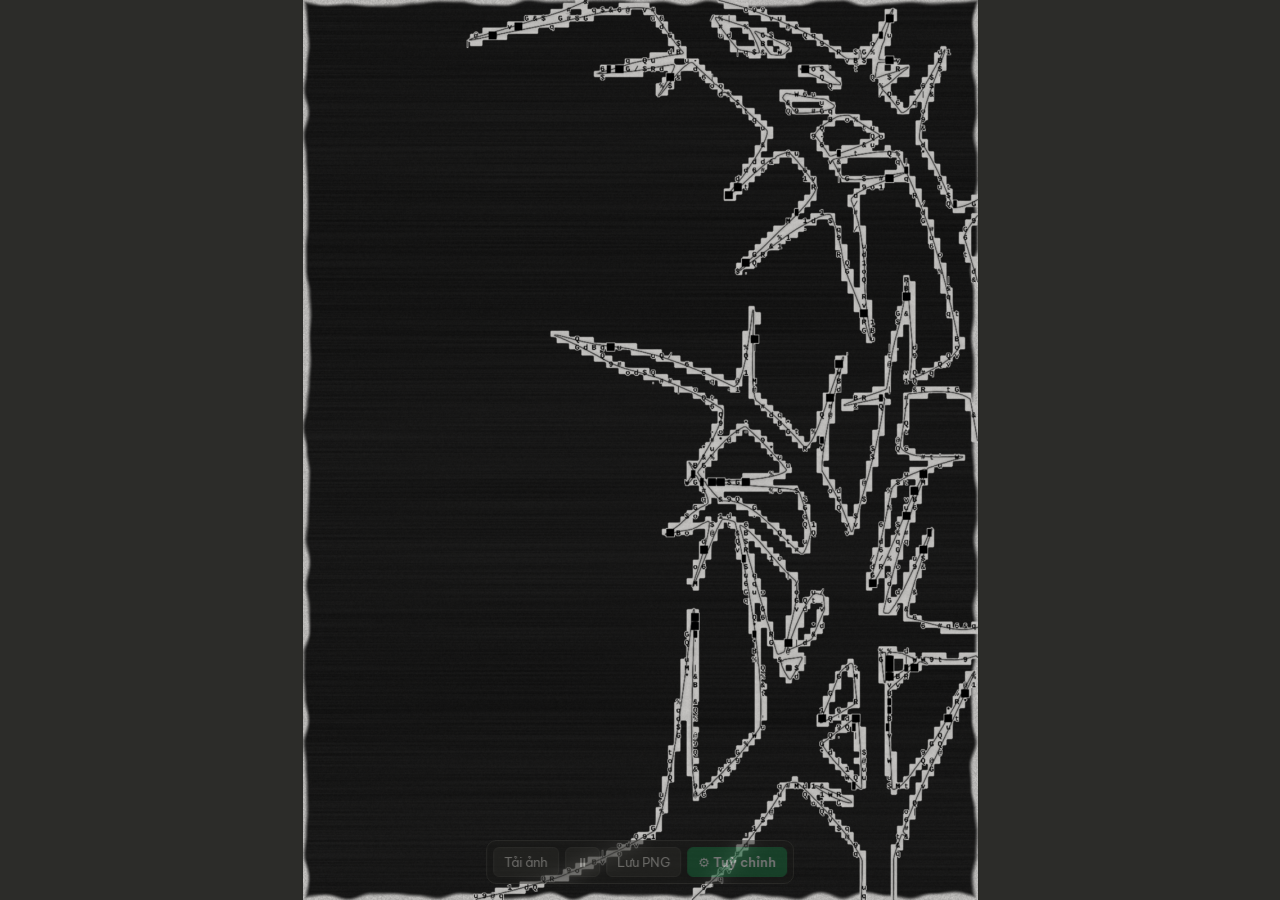
==== index.html @ cb4758ed "feat: initial commit - ContourLines Lab" ====
<!doctype html>
<html lang="vi">
<head>
  <meta charset="utf-8">
  <meta name="viewport" content="width=device-width, initial-scale=1">
  <title>Contour Lines Lab</title>
  <!-- Font Be Vietnam Pro (cần mạng). Mất mạng thì tự dùng font hệ thống, app vẫn chạy. -->
  <link rel="preconnect" href="https://fonts.googleapis.com">
  <link rel="preconnect" href="https://fonts.gstatic.com" crossorigin>
  <link rel="stylesheet" href="https://fonts.googleapis.com/css2?family=Be+Vietnam+Pro:wght@400;500;600;700&display=swap">
  <link rel="stylesheet" href="css/style.css">
</head>
<!-- class "viewer" = chế độ xem: chỉ có ảnh + tương tác. Phím H hoặc nút ⚙ để mở bảng tuỳ chỉnh. -->
<body class="viewer">
  <header class="topbar">
    <strong class="brand">Contour Lines Lab</strong>
    <label class="field-inline">Preset <select id="presetSelect"></select></label>
    <span class="sep"></span>
    <label class="btn">Tải ảnh lên<input type="file" class="file-image" accept="image/*" hidden></label>
    <button class="btn" id="btnSample">Ảnh mẫu mới</button>
    <button class="btn btn-play" title="Tạm dừng (Space)">⏸</button>
    <span class="sep"></span>
    <button class="btn btn-png">Lưu PNG</button>
    <select id="videoLen" title="Độ dài video">
      <option value="3">3 giây</option>
      <option value="4" selected>4 giây</option>
      <option value="6">6 giây</option>
      <option value="10">10 giây</option>
      <option value="loop">1 vòng lặp</option>
    </select>
    <button class="btn primary" id="btnVideo">Quay video</button>
    <span class="sep"></span>
    <button class="btn" id="btnSavePreset">Lưu preset</button>
    <label class="btn">Mở preset<input type="file" id="filePreset" accept=".json,application/json" hidden></label>
    <span class="grow"></span>
    <label class="field-inline" title="Độ phân giải xử lý (cạnh dài)">Xử lý <select id="resSelect"></select></label>
    <label class="field-inline"><input type="checkbox" id="chkDesc" checked> Chú thích</label>
    <button class="btn btn-mode" title="Chế độ xem (H)">✕ Chế độ xem</button>
  </header>

  <main class="layout">
    <section class="viewport">
      <div class="stage" id="stage">
        <canvas id="view"></canvas>
        <!-- Lớp vẽ đường lưới (bật bằng "Hiện lưới" hoặc phím G); không lọt vào PNG / video -->
        <canvas id="gridOverlay"></canvas>
        <div class="drop-hint">Thả ảnh vào đây</div>
        <pre class="error" id="error" hidden></pre>
      </div>
      <nav class="stagebar" id="stagebar" aria-label="Xem kết quả tới bước"></nav>
    </section>
    <!-- Bảng điều khiển: js/ui.js tự sinh từ js/presets.js -->
    <aside class="panel" id="panel"></aside>
  </main>

  <!-- Thanh nút nổi ở chế độ xem -->
  <nav class="viewer-bar">
    <label class="btn">Tải ảnh<input type="file" class="file-image" accept="image/*" hidden></label>
    <button class="btn btn-play" title="Tạm dừng (Space)">⏸</button>
    <button class="btn btn-png">Lưu PNG</button>
    <button class="btn primary btn-mode" title="Tuỳ chỉnh (H)">⚙ Tuỳ chỉnh</button>
  </nav>
  <p class="viewer-hint">Kéo ảnh: hàng và cột co giãn theo tay · chạm nhanh: phía đó to ra · G hiện lưới · Ctrl+V dán ảnh · H mở tuỳ chỉnh</p>

  <div class="toast" id="toast" role="status" aria-live="polite"></div>

  <!-- Script thường (không phải module) để nhấp đúp index.html vẫn chạy. Thứ tự nạp quan trọng. -->
  <script src="js/gl.js"></script>
  <script src="js/shaders.js"></script>
  <script src="js/textures.js"></script>
  <script src="js/presets.js"></script>
  <script src="js/pipeline.js"></script>
  <script src="js/ui.js"></script>
  <script src="js/grid.js"></script>
  <script src="js/interact.js"></script>
  <script src="js/export.js"></script>
  <script src="js/main.js"></script>
</body>
</html>
---- css/style.css ----
/* ==========================================================================
   Contour Lines Lab — tông máy photocopy, có dark mode.
   Đổi màu ở :root là đổi toàn bộ giao diện.
   ========================================================================== */
:root {
  --bg: #d5d1c5;          /* nền: giấy máy photocopy */
  --panel: #e2dfd5;
  --panel-2: #ecE9e0;
  --line: #bdb8aa;
  --text: #1f1f1c;
  --muted: #5f5d55;
  --frame: #2c2c29;       /* khung xem */
  --primary: #1d7f47;     /* nút chính */
  --primary-text: #fff;
  --panel-w: 372px;
  font-family: "Be Vietnam Pro", system-ui, "Segoe UI", Roboto, sans-serif;
}
@media (prefers-color-scheme: dark) {
  :root {
    --bg: #1c1c1a;
    --panel: #242422;
    --panel-2: #2d2d2a;
    --line: #3a3a36;
    --text: #e8e6df;
    --muted: #a19e94;
    --frame: #121211;
    --primary: #2aa262;
  }
}

* { box-sizing: border-box; }
html, body { margin: 0; height: 100%; }
body {
  display: flex;
  flex-direction: column;
  background: var(--bg);
  color: var(--text);
  font-size: 13px;
  line-height: 1.45;
}
button, select, input { font: inherit; color: inherit; }

/* ---------- Thanh công cụ ---------- */
.topbar {
  display: flex;
  flex-wrap: wrap;
  align-items: center;
  gap: 6px;
  padding: 8px 12px;
  border-bottom: 1px solid var(--line);
  background: var(--panel);
}
.brand { margin-right: 6px; font-weight: 700; letter-spacing: .01em; }
.sep { width: 1px; height: 22px; background: var(--line); margin: 0 2px; }
.grow { flex: 1; }
.field-inline { display: inline-flex; align-items: center; gap: 6px; color: var(--muted); }

.btn, .topbar select {
  display: inline-flex;
  align-items: center;
  gap: 4px;
  min-height: 30px;
  padding: 4px 10px;
  border: 1px solid var(--line);
  border-radius: 6px;
  background: var(--panel-2);
  cursor: pointer;
  user-select: none;
  white-space: nowrap;
}
.btn:hover { border-color: var(--muted); }
.btn:disabled { opacity: .45; cursor: not-allowed; }
.btn.primary { background: var(--primary); border-color: var(--primary); color: var(--primary-text); font-weight: 600; }
.btn.recording { background: #c0392b; border-color: #c0392b; color: #fff; }

/* ---------- Bố cục ---------- */
.layout {
  flex: 1;
  min-height: 0;
  display: grid;
  grid-template-columns: 1fr var(--panel-w);
}
.viewport { display: flex; flex-direction: column; min-width: 0; min-height: 0; background: var(--frame); }
.stage { position: relative; flex: 1; min-height: 0; }
.stage canvas {
  display: block;
  width: 100%;
  height: 100%;
  object-fit: contain;     /* co ảnh vừa khung, giữ tỉ lệ */
  cursor: grab;            /* bàn tay mở: kéo được */
  touch-action: none;      /* kéo ngón tay trên ảnh không cuộn trang */
}
#gridOverlay {                                  /* phủ đúng lên canvas WebGL, không nhận chuột */
  position: absolute;
  inset: 0;
  width: 100%;
  height: 100%;
  pointer-events: none;
}
.drop-hint {
  position: absolute;
  inset: 12px;
  display: none;
  align-items: center;
  justify-content: center;
  border: 2px dashed var(--primary);
  border-radius: 12px;
  background: rgba(0,0,0,.55);
  color: #fff;
  font-size: 18px;
}
body.dragging .drop-hint { display: flex; }
.error {
  position: absolute;
  inset: 12px;
  margin: 0;
  padding: 12px;
  overflow: auto;
  border-radius: 8px;
  background: #1a0f0f;
  color: #ff9c9c;
  font: 11px/1.45 ui-monospace, Consolas, monospace;
  white-space: pre-wrap;
}

.stagebar { display: flex; flex-wrap: wrap; gap: 4px; padding: 8px; border-top: 1px solid #3b3b37; }
.stage-btn {
  padding: 4px 9px;
  border: 1px solid #45453f;
  border-radius: 6px;
  background: #34342f;
  color: #cfcbbf;
  cursor: pointer;
}
.stage-btn b { color: #fff; margin-right: 2px; }
.stage-btn.active { background: var(--primary); border-color: var(--primary); color: #fff; }
.stage canvas.grabbing { cursor: grabbing; }   /* bàn tay nắm: đang kéo */

/* ---------- Bảng điều khiển ---------- */
.panel {
  overflow-y: auto;
  border-left: 1px solid var(--line);
  background: var(--panel);
  padding-bottom: 40px;
}
.layer { border-bottom: 1px solid var(--line); }
.layer > summary {
  display: flex;
  align-items: center;
  gap: 8px;
  padding: 10px 14px;
  cursor: pointer;
  list-style: none;
  font-weight: 600;
}
.layer > summary::-webkit-details-marker { display: none; }
.badge {
  display: inline-grid;
  place-items: center;
  width: 22px;
  height: 22px;
  border-radius: 5px;
  background: var(--text);
  color: var(--panel);
  font-size: 12px;
}
.layer-title { flex: 1; }
.layer-desc { margin: -4px 14px 8px; color: var(--muted); }
.layer.off .fields, .layer.off .layer-desc { opacity: .45; }
.fields { padding: 0 14px 12px; }

/* Công tắc bật/tắt lớp */
.switch {
  appearance: none;
  width: 34px;
  height: 20px;
  border-radius: 10px;
  background: var(--line);
  position: relative;
  cursor: pointer;
  transition: background .15s;
}
.switch::after {
  content: "";
  position: absolute;
  top: 2px;
  left: 2px;
  width: 16px;
  height: 16px;
  border-radius: 50%;
  background: #fff;
  transition: transform .15s;
}
.switch:checked { background: var(--primary); }
.switch:checked::after { transform: translateX(14px); }

.field { margin: 10px 0; }
.field-head { display: flex; align-items: baseline; justify-content: space-between; gap: 8px; }
.field-head.check { justify-content: flex-start; }
.field-head label { cursor: pointer; }
.value { color: var(--primary); font: 11px ui-monospace, Consolas, monospace; white-space: nowrap; }
.field input[type=range] { width: 100%; accent-color: var(--primary); }
.field input[type=checkbox] { accent-color: var(--primary); }
.field select, .field input[type=text] {
  width: 100%;
  margin-top: 4px;
  padding: 4px 6px;
  border: 1px solid var(--line);
  border-radius: 5px;
  background: var(--panel-2);
}
.field input[type=text] { font-family: ui-monospace, Consolas, monospace; }
.desc { margin-top: 3px; color: var(--muted); font-size: 12px; }
body.hide-desc .desc, body.hide-desc .layer-desc { display: none; }

/* ---------- Chế độ xem: chỉ có ảnh ---------- */
.viewer-bar, .viewer-hint { display: none; }
body.viewer .topbar, body.viewer .panel, body.viewer .stagebar { display: none; }
body.viewer .layout { grid-template-columns: 1fr; }
body.viewer .viewer-bar {
  position: fixed;
  left: 50%;
  bottom: 16px;
  transform: translateX(-50%);
  display: flex;
  gap: 6px;
  padding: 6px;
  border: 1px solid #45453f;
  border-radius: 10px;
  background: rgba(30, 30, 28, .85);
  color: #e8e6df;
  backdrop-filter: blur(8px);
  opacity: .4;
  transition: opacity .2s;
}
body.viewer .viewer-bar:hover, body.viewer .viewer-bar:focus-within { opacity: 1; }
body.viewer .viewer-bar .btn:not(.primary) { background: #34342f; border-color: #45453f; }
body.viewer .viewer-hint {
  display: block;
  position: fixed;
  top: 10px;
  left: 16px;
  right: 16px;
  margin: 0;
  text-align: center;
  color: #a19e94;
  font-size: 12px;
  pointer-events: none;
  animation: fade 1s 6s forwards;
}
@keyframes fade { to { opacity: 0; } }

/* ---------- Thông báo ---------- */
.toast {
  position: fixed;
  left: 50%;
  bottom: 72px;
  transform: translate(-50%, 10px);
  max-width: min(560px, calc(100% - 32px));
  padding: 9px 14px;
  border: 1px solid #45453f;
  border-radius: 8px;
  background: #2c2c29;
  color: #e8e6df;
  opacity: 0;
  pointer-events: none;
  transition: opacity .2s, transform .2s;
  z-index: 10;
}
.toast.show { opacity: 1; transform: translate(-50%, 0); }
.toast.error { border-color: #e06c5a; }

/* ---------- Màn hình hẹp: xếp dọc ---------- */
@media (max-width: 960px) {
  body { height: auto; min-height: 100%; }
  .layout { grid-template-columns: 1fr; }
  .viewport { height: 72vh; }
  .panel { border-left: none; border-top: 1px solid var(--line); overflow: visible; }
  body.viewer .viewport { height: 100vh; }
  .grow { display: none; }
}
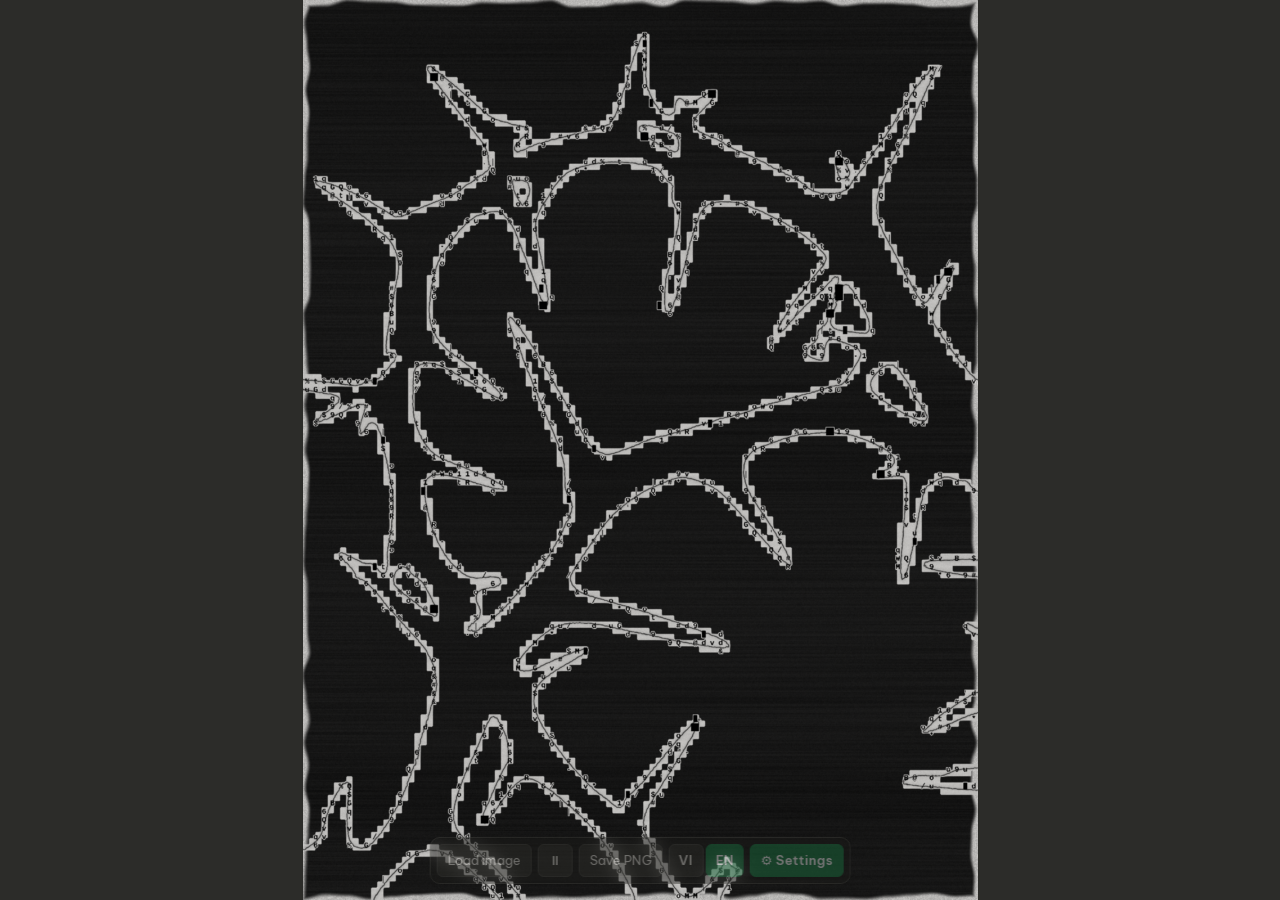
==== commit be4c6be0: "Có lỗi với commit này!" ====
--- a/index.html
+++ b/index.html
@@ -33,8 +33,10 @@
     <button class="btn" id="btnSavePreset">Lưu preset</button>
     <label class="btn">Mở preset<input type="file" id="filePreset" accept=".json,application/json" hidden></label>
     <span class="grow"></span>
+    <label class="field-inline" title="Khung hình: cắt cân từ giữa ảnh, phủ kín khung">Khung <select id="ratioSelect"></select></label>
     <label class="field-inline" title="Độ phân giải xử lý (cạnh dài)">Xử lý <select id="resSelect"></select></label>
     <label class="field-inline"><input type="checkbox" id="chkDesc" checked> Chú thích</label>
+    <span class="langsw"><button class="btn btn-lang" data-lang="vi">VI</button><button class="btn btn-lang" data-lang="en">EN</button></span>
     <button class="btn btn-mode" title="Chế độ xem (H)">✕ Chế độ xem</button>
   </header>
 
@@ -58,13 +60,16 @@
     <label class="btn">Tải ảnh<input type="file" class="file-image" accept="image/*" hidden></label>
     <button class="btn btn-play" title="Tạm dừng (Space)">⏸</button>
     <button class="btn btn-png">Lưu PNG</button>
+    <span class="langsw"><button class="btn btn-lang" data-lang="vi">VI</button><button class="btn btn-lang" data-lang="en">EN</button></span>
     <button class="btn primary btn-mode" title="Tuỳ chỉnh (H)">⚙ Tuỳ chỉnh</button>
   </nav>
-  <p class="viewer-hint">Kéo ảnh: hàng và cột co giãn theo tay · chạm nhanh: phía đó to ra · G hiện lưới · Ctrl+V dán ảnh · H mở tuỳ chỉnh</p>
+  <p class="viewer-hint">Rê chuột qua ảnh (không cần bấm): ảnh bị hút về phía con trỏ · ngừng rê: ảnh về phẳng · G hiện lưới · Ctrl+V dán ảnh · H mở tuỳ chỉnh</p>
 
   <div class="toast" id="toast" role="status" aria-live="polite"></div>
 
   <!-- Script thường (không phải module) để nhấp đúp index.html vẫn chạy. Thứ tự nạp quan trọng. -->
+  <!-- i18n.js phải nạp trước mọi file dùng CL.t() -->
+  <script src="js/i18n.js"></script>
   <script src="js/gl.js"></script>
   <script src="js/shaders.js"></script>
   <script src="js/textures.js"></script>
@@ -74,6 +79,8 @@
   <script src="js/grid.js"></script>
   <script src="js/interact.js"></script>
   <script src="js/export.js"></script>
+  <!-- Ảnh mở sẵn, nhúng dạng data URI (sinh bằng make-sample.py). Phải đứng trước main.js. -->
+  <script src="js/sample-image.js"></script>
   <script src="js/main.js"></script>
 </body>
 </html>
--- a/css/style.css
+++ b/css/style.css
@@ -210,6 +210,17 @@
   background: var(--panel-2);
 }
 .field input[type=text] { font-family: ui-monospace, Consolas, monospace; }
+.adv { margin: 0 14px 12px; border-top: 1px dashed var(--line); }
+.adv > summary {
+  list-style: none; cursor: pointer; padding: 8px 0 0;
+  color: var(--muted); font-size: 12px; user-select: none;
+}
+.adv > summary::-webkit-details-marker { display: none; }
+.adv > summary::before { content: '▸ '; }
+.adv[open] > summary::before { content: '▾ '; }
+.adv > summary:hover { color: var(--text); }
+.adv .fields { padding: 0; }
+
 .desc { margin-top: 3px; color: var(--muted); font-size: 12px; }
 body.hide-desc .desc, body.hide-desc .layer-desc { display: none; }
 
@@ -279,3 +290,7 @@
   body.viewer .viewport { height: 100vh; }
   .grow { display: none; }
 }
+
+/* Nút đổi ngôn ngữ VI / EN. Nút đang chọn mang thêm class "primary" (main.js gán). */
+.langsw { display: inline-flex; gap: 2px; }
+.btn-lang { padding: 6px 9px; min-width: 34px; font-weight: 600; letter-spacing: .02em; }
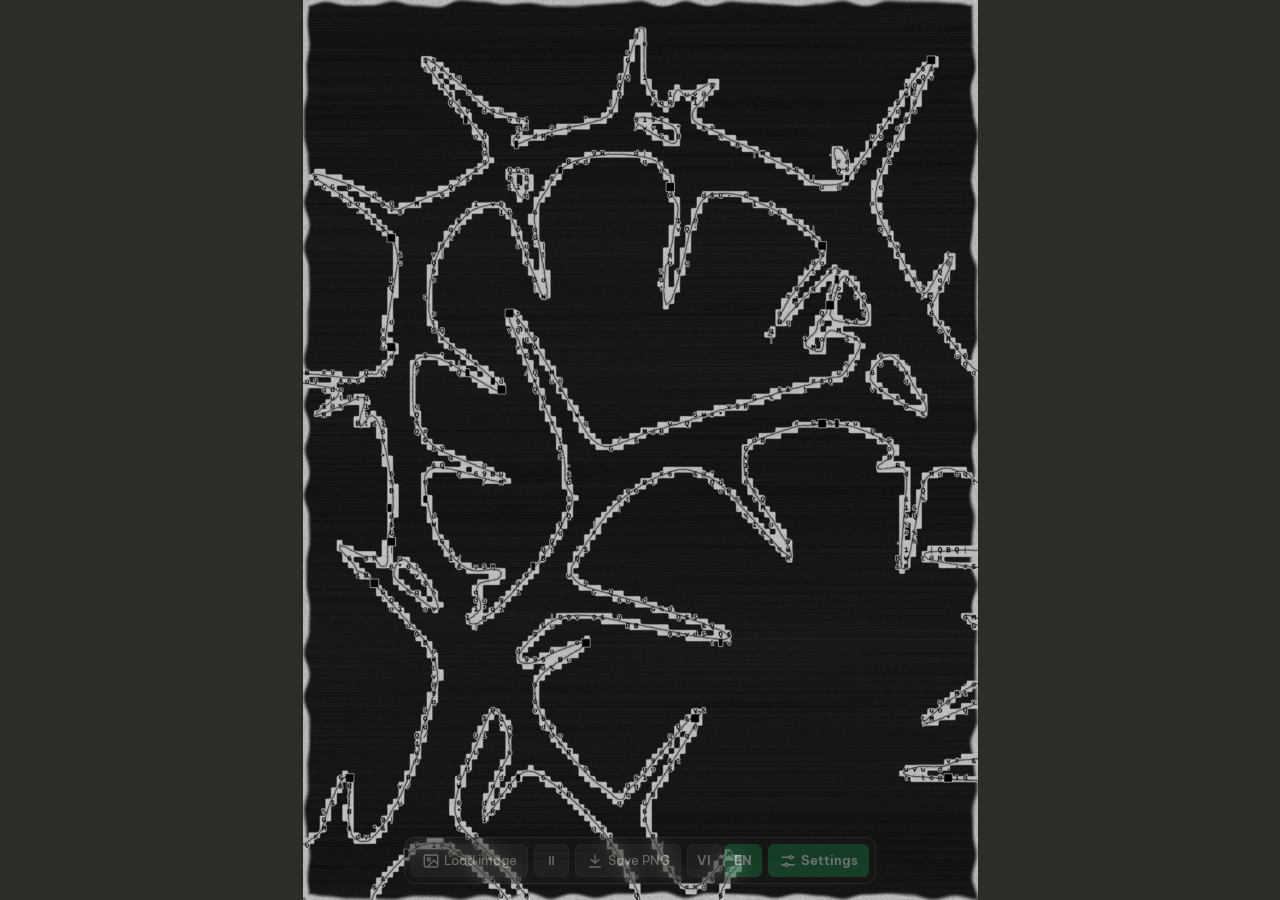
==== commit 3e02eb5e: "Thêm giao diện điện thoại" ====
--- a/index.html
+++ b/index.html
@@ -2,8 +2,29 @@
 <html lang="vi">
 <head>
   <meta charset="utf-8">
-  <meta name="viewport" content="width=device-width, initial-scale=1">
+  <!-- viewport-fit=cover: vẽ tràn cả vùng tai thỏ / vạch Home của iPhone; CSS tự chừa chỗ bằng env(safe-area-inset-*) -->
+  <meta name="viewport" content="width=device-width, initial-scale=1, viewport-fit=cover">
   <title>Contour Lines Lab</title>
+  <!-- "Thêm vào màn hình chính": mở ra toàn màn hình như app, thanh trạng thái trong suốt -->
+  <meta name="apple-mobile-web-app-capable" content="yes">
+  <meta name="mobile-web-app-capable" content="yes">
+  <meta name="apple-mobile-web-app-status-bar-style" content="black-translucent">
+  <meta name="apple-mobile-web-app-title" content="Contour Lines">
+  <meta name="theme-color" content="#2c2c29">
+  <script>
+    // Manifest và icon chỉ gắn khi chạy qua http(s) (GitHub Pages, máy chủ cùng Wi-Fi).
+    // Mở bằng file:// (nhấp đúp, hoặc bản gộp một file) thì trình duyệt chặn đọc manifest
+    // và báo lỗi đỏ trong Console, mà ở đó cũng không "Thêm vào màn hình chính" được.
+    if (/^https?:$/.test(location.protocol)) {
+      [['manifest', 'manifest.webmanifest'], ['apple-touch-icon', 'icons/apple-touch-icon.png'], ['icon', 'icons/icon-192.png']]
+        .forEach(function (x) {
+          var l = document.createElement('link');
+          l.rel = x[0];
+          l.href = x[1];
+          document.head.appendChild(l);
+        });
+    }
+  </script>
   <!-- Font Be Vietnam Pro (cần mạng). Mất mạng thì tự dùng font hệ thống, app vẫn chạy. -->
   <link rel="preconnect" href="https://fonts.googleapis.com">
   <link rel="preconnect" href="https://fonts.gstatic.com" crossorigin>
@@ -51,19 +72,38 @@
       </div>
       <nav class="stagebar" id="stagebar" aria-label="Xem kết quả tới bước"></nav>
     </section>
-    <!-- Bảng điều khiển: js/ui.js tự sinh từ js/presets.js -->
-    <aside class="panel" id="panel"></aside>
+    <!-- Máy tính: cột bên phải. Điện thoại: bảng trượt từ dưới lên khi bấm Tuỳ chỉnh. -->
+    <aside class="sheet" id="sheet">
+      <!-- Đầu bảng chỉ hiện trên điện thoại (thay cho thanh công cụ, vốn bị ẩn ở màn hẹp) -->
+      <div class="sheet-head">
+        <button class="sheet-grab" id="sheetGrab" title="Kéo xuống để đóng" aria-label="Kéo xuống để đóng"></button>
+        <div class="sheet-row">
+          <strong class="sheet-title">Tuỳ chỉnh</strong>
+          <span class="langsw"><button class="btn btn-lang" data-lang="vi">VI</button><button class="btn btn-lang" data-lang="en">EN</button></span>
+          <button class="btn primary btn-mode">Xong</button>
+        </div>
+        <div class="sheet-actions">
+          <label class="btn"><svg class="ic" viewBox="0 0 24 24" aria-hidden="true"><rect x="3" y="4" width="18" height="16" rx="2"/><circle cx="9" cy="10" r="2"/><path d="M21 16l-5-5-9 9"/></svg><span>Tải ảnh</span><input type="file" class="file-image" accept="image/*" hidden></label>
+          <button class="btn btn-png"><svg class="ic" viewBox="0 0 24 24" aria-hidden="true"><path d="M12 4v11M7 10l5 5 5-5M5 20h14"/></svg><span>Lưu PNG</span></button>
+          <button class="btn btn-play" title="Tạm dừng (Space)">⏸</button>
+        </div>
+      </div>
+      <!-- Bảng điều khiển: js/ui.js tự sinh từ js/presets.js -->
+      <div class="panel" id="panel"></div>
+    </aside>
   </main>
 
   <!-- Thanh nút nổi ở chế độ xem -->
+  <!-- Mỗi nút: icon (SVG vẽ sẵn, không cần tải gì) + chữ. Trên điện thoại icon nằm trên, chữ nằm dưới. -->
   <nav class="viewer-bar">
-    <label class="btn">Tải ảnh<input type="file" class="file-image" accept="image/*" hidden></label>
-    <button class="btn btn-play" title="Tạm dừng (Space)">⏸</button>
-    <button class="btn btn-png">Lưu PNG</button>
+    <label class="btn vb"><svg class="ic" viewBox="0 0 24 24" aria-hidden="true"><rect x="3" y="4" width="18" height="16" rx="2"/><circle cx="9" cy="10" r="2"/><path d="M21 16l-5-5-9 9"/></svg><span>Tải ảnh</span><input type="file" class="file-image" accept="image/*" hidden></label>
+    <button class="btn vb btn-play" title="Tạm dừng (Space)">⏸</button>
+    <button class="btn vb btn-png"><svg class="ic" viewBox="0 0 24 24" aria-hidden="true"><path d="M12 4v11M7 10l5 5 5-5M5 20h14"/></svg><span>Lưu PNG</span></button>
     <span class="langsw"><button class="btn btn-lang" data-lang="vi">VI</button><button class="btn btn-lang" data-lang="en">EN</button></span>
-    <button class="btn primary btn-mode" title="Tuỳ chỉnh (H)">⚙ Tuỳ chỉnh</button>
+    <button class="btn vb primary btn-mode" title="Tuỳ chỉnh (H)"><svg class="ic" viewBox="0 0 24 24" aria-hidden="true"><path d="M4 7h10M18 7h2M4 17h4M12 17h8"/><circle cx="16" cy="7" r="2"/><circle cx="10" cy="17" r="2"/></svg><span>Tuỳ chỉnh</span></button>
   </nav>
-  <p class="viewer-hint">Rê chuột qua ảnh (không cần bấm): ảnh bị hút về phía con trỏ · ngừng rê: ảnh về phẳng · G hiện lưới · Ctrl+V dán ảnh · H mở tuỳ chỉnh</p>
+  <p class="viewer-hint hint-mouse">Rê chuột qua ảnh (không cần bấm): ảnh bị hút về phía con trỏ · ngừng rê: ảnh về phẳng · G hiện lưới · Ctrl+V dán ảnh · H mở tuỳ chỉnh</p>
+  <p class="viewer-hint hint-touch">Vuốt ngón tay trên ảnh: ảnh co giãn theo tay · nhấc tay: ảnh từ từ về phẳng</p>
 
   <div class="toast" id="toast" role="status" aria-live="polite"></div>
 
--- a/css/style.css
+++ b/css/style.css
@@ -137,10 +137,20 @@
 .stage canvas.grabbing { cursor: grabbing; }   /* bàn tay nắm: đang kéo */
 
 /* ---------- Bảng điều khiển ---------- */
-.panel {
-  overflow-y: auto;
+/* .sheet = khung chứa: máy tính là cột bên phải, điện thoại là bảng trượt từ dưới lên. */
+.sheet {
+  display: flex;
+  flex-direction: column;
+  min-width: 0;
+  min-height: 0;
   border-left: 1px solid var(--line);
   background: var(--panel);
+}
+.sheet-head { display: none; }            /* chỉ hiện trên điện thoại */
+.panel {
+  flex: 1;
+  min-height: 0;
+  overflow-y: auto;
   padding-bottom: 40px;
 }
 .layer { border-bottom: 1px solid var(--line); }
@@ -226,7 +236,7 @@
 
 /* ---------- Chế độ xem: chỉ có ảnh ---------- */
 .viewer-bar, .viewer-hint { display: none; }
-body.viewer .topbar, body.viewer .panel, body.viewer .stagebar { display: none; }
+body.viewer .topbar, body.viewer .sheet, body.viewer .stagebar { display: none; }
 body.viewer .layout { grid-template-columns: 1fr; }
 body.viewer .viewer-bar {
   position: fixed;
@@ -246,6 +256,24 @@
 }
 body.viewer .viewer-bar:hover, body.viewer .viewer-bar:focus-within { opacity: 1; }
 body.viewer .viewer-bar .btn:not(.primary) { background: #34342f; border-color: #45453f; }
+/* Icon trong nút: nét vẽ theo màu chữ, không tô */
+.ic {
+  width: 18px;
+  height: 18px;
+  flex: none;
+  fill: none;
+  stroke: currentColor;
+  stroke-width: 1.8;
+  stroke-linecap: round;
+  stroke-linejoin: round;
+}
+/* Gợi ý thao tác: chuột cho máy tính, ngón tay cho màn hình cảm ứng */
+body.viewer .viewer-hint.hint-touch { display: none; }
+@media (hover: none) and (pointer: coarse) {
+  body.viewer .viewer-hint.hint-mouse { display: none; }
+  body.viewer .viewer-hint.hint-touch { display: block; }
+  body.viewer .viewer-bar { opacity: 1; }   /* cảm ứng không có "rê qua" để hiện rõ thanh nút */
+}
 body.viewer .viewer-hint {
   display: block;
   position: fixed;
@@ -286,7 +314,8 @@
   body { height: auto; min-height: 100%; }
   .layout { grid-template-columns: 1fr; }
   .viewport { height: 72vh; }
-  .panel { border-left: none; border-top: 1px solid var(--line); overflow: visible; }
+  .sheet { border-left: none; border-top: 1px solid var(--line); }
+  .panel { overflow: visible; }
   body.viewer .viewport { height: 100vh; }
   .grow { display: none; }
 }
@@ -294,3 +323,190 @@
 /* Nút đổi ngôn ngữ VI / EN. Nút đang chọn mang thêm class "primary" (main.js gán). */
 .langsw { display: inline-flex; gap: 2px; }
 .btn-lang { padding: 6px 9px; min-width: 34px; font-weight: 600; letter-spacing: .02em; }
+
+/* ==========================================================================
+   ĐIỆN THOẠI (iPhone, Android)
+   Áp dụng khi màn hẹp (≤ 760 px, điện thoại dựng dọc) hoặc màn thấp có cảm ứng
+   (điện thoại xoay ngang). Máy tính và iPad giữ bố cục cũ.
+   ========================================================================== */
+
+/* Chạm cho nhanh: bỏ độ trễ chờ chạm đúp và vệt xám khi chạm (mọi thiết bị). */
+.btn, .stage-btn, .layer > summary, .adv > summary, .sheet-grab {
+  touch-action: manipulation;
+  -webkit-tap-highlight-color: transparent;
+}
+/* Giữ ngón tay lâu trên ảnh không bật menu "Lưu ảnh" hay bôi đen chữ của iOS. */
+.stage { -webkit-touch-callout: none; -webkit-user-select: none; user-select: none; }
+
+@media (max-width: 760px), (max-height: 520px) and (pointer: coarse) {
+  /* 100dvh = chiều cao thật đang nhìn thấy (trừ thanh địa chỉ Safari). 100vh để dự phòng máy cũ. */
+  html, body { height: 100%; overflow: hidden; overscroll-behavior: none; }
+  body { height: 100vh; height: 100dvh; font-size: 15px; }
+  .topbar { display: none; }                  /* thay bằng thanh nút nổi và đầu bảng trượt */
+  .layout { display: flex; flex-direction: column; height: 100%; background: var(--frame); }
+  .viewport { flex: 1 1 auto; height: auto; min-height: 0; }
+  body.viewer .viewport { height: auto; }
+
+  /* ---------- Chế độ xem: ảnh toàn màn hình, thanh nút to dưới đáy ---------- */
+  /* Chừa chỗ cho tai thỏ ở trên và cho thanh nút + vạch Home ở dưới, để nút không che ảnh. */
+  body.viewer .viewport {
+    padding: env(safe-area-inset-top) env(safe-area-inset-right)
+             calc(80px + env(safe-area-inset-bottom)) env(safe-area-inset-left);
+  }
+  body.viewer .viewer-bar {
+    left: calc(10px + env(safe-area-inset-left));
+    right: calc(10px + env(safe-area-inset-right));
+    bottom: calc(10px + env(safe-area-inset-bottom));
+    max-width: 440px;
+    margin: 0 auto;                           /* left + right + max-width → nằm giữa */
+    transform: none;
+    justify-content: space-between;
+    gap: 6px;
+    padding: 6px;
+    border-radius: 18px;
+    opacity: 1;
+  }
+  body.viewer .viewer-bar .vb {
+    flex: 1 1 0;
+    flex-direction: column;                   /* icon trên, chữ dưới */
+    justify-content: center;
+    gap: 3px;
+    min-height: 56px;
+    padding: 6px 4px;
+    border-radius: 13px;
+    font-size: 12px;
+  }
+  body.viewer .viewer-bar .ic { width: 23px; height: 23px; }
+  body.viewer .viewer-bar .btn-play { flex: 0 0 58px; font-size: 22px; }
+  body.viewer .viewer-bar .langsw { display: none; }   /* đổi ngôn ngữ nằm trong bảng Tuỳ chỉnh */
+  body.viewer .viewer-hint {
+    top: calc(12px + env(safe-area-inset-top));
+    font-size: 13px;
+    color: #d8d4c8;
+    text-shadow: 0 1px 3px rgba(0, 0, 0, .8);
+  }
+  .toast { bottom: calc(88px + env(safe-area-inset-bottom)); font-size: 14px; }
+
+  /* ---------- Chế độ tuỳ chỉnh: ảnh nửa trên, bảng trượt nửa dưới ---------- */
+  body:not(.viewer) .viewport {
+    flex: 0 0 auto;
+    height: 46%;                              /* vẫn thấy ảnh đổi khi kéo thanh trượt */
+    padding-top: env(safe-area-inset-top);
+  }
+  body:not(.viewer) .toast { top: calc(10px + env(safe-area-inset-top)); bottom: auto; }
+
+  /* Thanh 7 bước: một hàng, vuốt ngang để xem hết */
+  .stagebar {
+    flex-wrap: nowrap;
+    overflow-x: auto;
+    scrollbar-width: none;
+    gap: 6px;
+    padding: 6px 10px 20px;                   /* 20px dưới: chỗ cho góc bo của bảng chồng lên */
+    border-top: none;
+  }
+  .stagebar::-webkit-scrollbar { display: none; }
+  .stage-btn { flex: none; min-height: 36px; padding: 6px 13px; border-radius: 18px; font-size: 14px; }
+
+  .sheet {
+    flex: 1 1 auto;
+    min-height: 0;
+    margin-top: -14px;                        /* chồng nhẹ lên đáy khung ảnh cho ra dáng bảng trượt */
+    border: none;
+    border-radius: 18px 18px 0 0;
+    box-shadow: 0 -8px 24px rgba(0, 0, 0, .35);
+    position: relative;
+    z-index: 2;
+    animation: sheet-in .28s cubic-bezier(.2, .8, .2, 1);
+    transition: transform .2s;                /* thả tay khi kéo chưa đủ xa thì trượt về chỗ cũ */
+  }
+  @keyframes sheet-in { from { transform: translateY(35%); opacity: .5; } }
+
+  .sheet-head {
+    display: block;
+    flex: none;
+    padding: 0 calc(12px + env(safe-area-inset-right)) 10px calc(12px + env(safe-area-inset-left));
+    border-bottom: 1px solid var(--line);
+  }
+  /* Thanh nắm: vùng chạm cao 24px, vạch xám ở giữa */
+  .sheet-grab {
+    display: block;
+    width: 100%;
+    height: 24px;
+    padding: 0;
+    border: 0;
+    background: none;
+    cursor: grab;
+    touch-action: none;
+    position: relative;
+  }
+  .sheet-grab::before {
+    content: "";
+    position: absolute;
+    left: 50%;
+    top: 9px;
+    width: 42px;
+    height: 5px;
+    border-radius: 3px;
+    background: var(--line);
+    transform: translateX(-50%);
+  }
+  .sheet-row { display: flex; align-items: center; gap: 6px; }
+  .sheet-title { flex: 1; font-size: 18px; }
+  .sheet-row .btn { min-height: 40px; }
+  .sheet-row .btn-lang { min-width: 42px; justify-content: center; }
+  .sheet-row .btn-mode { padding: 6px 18px; }
+  .sheet-actions { display: flex; gap: 6px; margin-top: 10px; }
+  .sheet-actions .btn { flex: 1 1 0; justify-content: center; gap: 6px; min-height: 44px; }
+  .sheet-actions .btn-play { flex: 0 0 56px; font-size: 18px; }
+
+  .panel {
+    overflow-y: auto;
+    overscroll-behavior: contain;             /* cuộn hết bảng thì không kéo cả trang theo */
+    -webkit-overflow-scrolling: touch;
+    padding-bottom: calc(28px + env(safe-area-inset-bottom));
+  }
+
+  /* ---------- Ô điều khiển to, dễ chạm (≥ 44px theo khuyến nghị của Apple) ---------- */
+  .layer > summary { min-height: 54px; padding: 10px 16px; font-size: 16px; }
+  .badge { width: 26px; height: 26px; font-size: 13px; }
+  .switch { width: 48px; height: 28px; border-radius: 14px; }
+  .switch::after { top: 2px; left: 2px; width: 24px; height: 24px; }
+  .switch:checked::after { transform: translateX(20px); }
+  .layer-desc { margin: -2px 16px 10px; font-size: 13px; }
+  .fields { padding: 0 16px 14px; }
+  .field { margin: 16px 0; }
+  .field-head { font-size: 15px; }
+  .value { font-size: 13px; }
+  .field input[type=range] { height: 34px; margin: 2px 0; }
+  .field input[type=checkbox] { width: 22px; height: 22px; }
+  .field-head.check { align-items: center; gap: 10px; min-height: 40px; }
+  /* Cỡ chữ ≥ 16px: iPhone sẽ không tự phóng to cả trang khi chạm vào ô chọn / ô nhập */
+  .field select, .field input[type=text] { min-height: 44px; padding: 8px 10px; font-size: 16px; }
+  .desc { font-size: 13px; }
+  .adv { margin: 0 16px 14px; }
+  .adv > summary { padding: 14px 0 6px; font-size: 14px; }
+
+  /* ---------- Xoay ngang: ảnh bên trái, bảng bên phải ---------- */
+  @media (orientation: landscape) and (max-height: 520px) {
+    body.viewer .viewport { padding-bottom: calc(66px + env(safe-area-inset-bottom)); }
+    body.viewer .viewer-bar .vb { min-height: 48px; }
+    body:not(.viewer) .layout { flex-direction: row; }
+    body:not(.viewer) .viewport {
+      flex: 1 1 55%;
+      height: auto;
+      padding: env(safe-area-inset-top) 0 0 env(safe-area-inset-left);
+    }
+    body:not(.viewer) .stagebar { padding-bottom: 8px; }
+    body:not(.viewer) .sheet {
+      flex: 0 0 45%;
+      margin-top: 0;
+      border-radius: 0;
+      box-shadow: -8px 0 24px rgba(0, 0, 0, .35);
+      animation-name: sheet-in-side;
+    }
+    body:not(.viewer) .toast { left: 27.5%; max-width: 50%; }   /* thông báo nằm trên vùng ảnh, không che bảng */
+    .sheet-grab { display: none; }            /* xoay ngang không kéo xuống để đóng, dùng nút Xong */
+    .sheet-head { padding-top: 10px; }
+    @keyframes sheet-in-side { from { transform: translateX(35%); opacity: .5; } }
+  }
+}
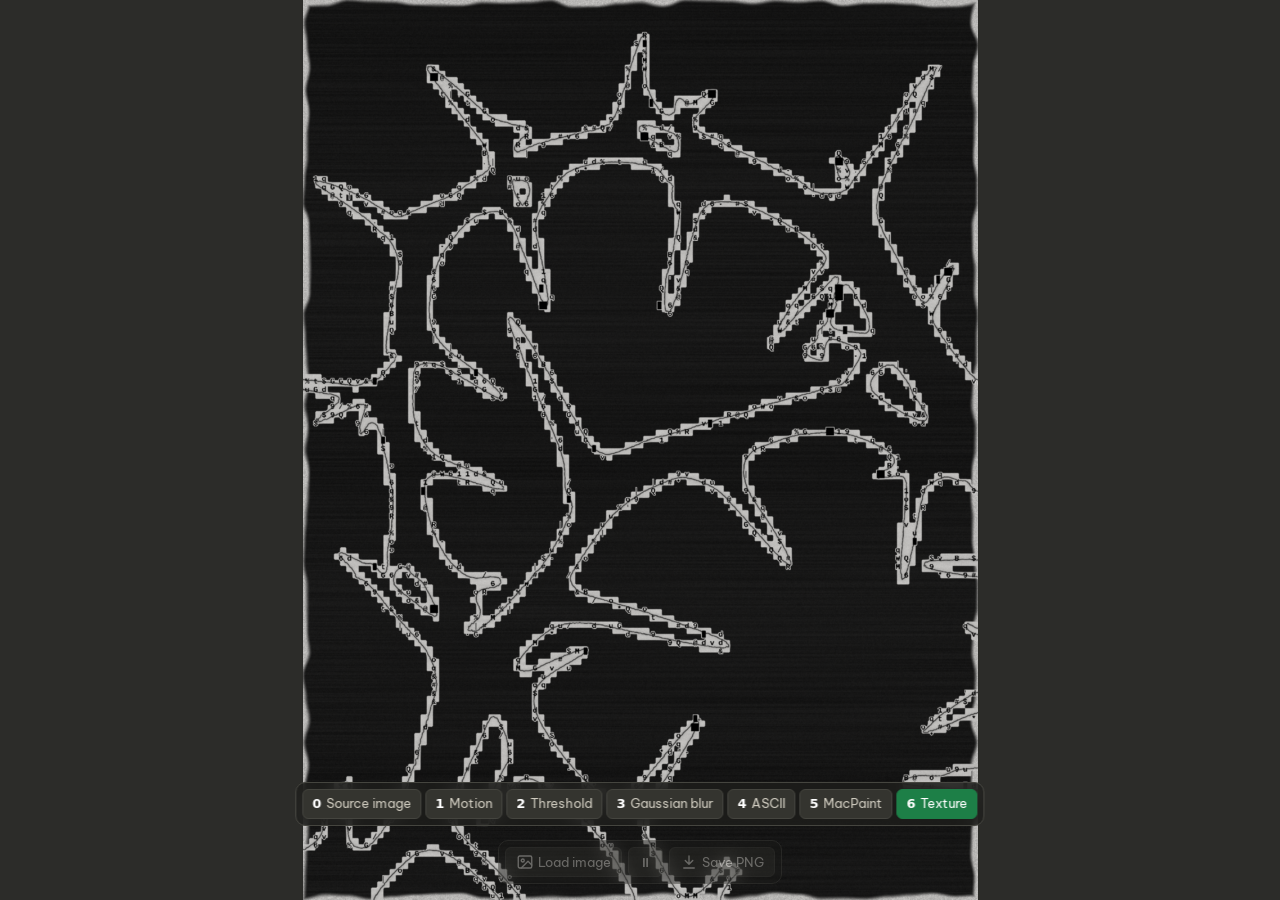
==== commit 473ba259: "Ẩn nút VI/EN và Tuỳ chỉnh, hiện thanh 7 bước ở chế độ xem - Bỏ nút đổi ngôn ngữ và nút Tuỳ chỉnh khỏ" ====
--- a/index.html
+++ b/index.html
@@ -93,16 +93,14 @@
     </aside>
   </main>
 
-  <!-- Thanh nút nổi ở chế độ xem -->
+  <!-- Thanh nút nổi ở chế độ xem. Nút VI/EN và Tuỳ chỉnh đã bỏ; thanh 7 bước (#stagebar) nổi ngay phía trên. -->
   <!-- Mỗi nút: icon (SVG vẽ sẵn, không cần tải gì) + chữ. Trên điện thoại icon nằm trên, chữ nằm dưới. -->
   <nav class="viewer-bar">
     <label class="btn vb"><svg class="ic" viewBox="0 0 24 24" aria-hidden="true"><rect x="3" y="4" width="18" height="16" rx="2"/><circle cx="9" cy="10" r="2"/><path d="M21 16l-5-5-9 9"/></svg><span>Tải ảnh</span><input type="file" class="file-image" accept="image/*" hidden></label>
     <button class="btn vb btn-play" title="Tạm dừng (Space)">⏸</button>
     <button class="btn vb btn-png"><svg class="ic" viewBox="0 0 24 24" aria-hidden="true"><path d="M12 4v11M7 10l5 5 5-5M5 20h14"/></svg><span>Lưu PNG</span></button>
-    <span class="langsw"><button class="btn btn-lang" data-lang="vi">VI</button><button class="btn btn-lang" data-lang="en">EN</button></span>
-    <button class="btn vb primary btn-mode" title="Tuỳ chỉnh (H)"><svg class="ic" viewBox="0 0 24 24" aria-hidden="true"><path d="M4 7h10M18 7h2M4 17h4M12 17h8"/><circle cx="16" cy="7" r="2"/><circle cx="10" cy="17" r="2"/></svg><span>Tuỳ chỉnh</span></button>
   </nav>
-  <p class="viewer-hint hint-mouse">Rê chuột qua ảnh (không cần bấm): ảnh bị hút về phía con trỏ · ngừng rê: ảnh về phẳng · G hiện lưới · Ctrl+V dán ảnh · H mở tuỳ chỉnh</p>
+  <p class="viewer-hint hint-mouse">Rê chuột qua ảnh (không cần bấm): ảnh bị hút về phía con trỏ · ngừng rê: ảnh về phẳng · G hiện lưới · Ctrl+V dán ảnh · phím 0–6 đổi bước</p>
   <p class="viewer-hint hint-touch">Vuốt ngón tay trên ảnh: ảnh co giãn theo tay · nhấc tay: ảnh từ từ về phẳng</p>
 
   <div class="toast" id="toast" role="status" aria-live="polite"></div>
--- a/css/style.css
+++ b/css/style.css
@@ -236,7 +236,27 @@
 
 /* ---------- Chế độ xem: chỉ có ảnh ---------- */
 .viewer-bar, .viewer-hint { display: none; }
-body.viewer .topbar, body.viewer .sheet, body.viewer .stagebar { display: none; }
+body.viewer .topbar, body.viewer .sheet { display: none; }
+/* Thanh 7 bước nổi ngay trên thanh nút: chọn xem ảnh dừng ở bước 0 → 6 */
+body.viewer .stagebar {
+  position: fixed;
+  left: 50%;
+  bottom: 74px;
+  transform: translateX(-50%);
+  z-index: 5;
+  flex-wrap: nowrap;
+  max-width: calc(100% - 32px);
+  overflow-x: auto;
+  scrollbar-width: none;
+  padding: 6px;
+  border: 1px solid #45453f;
+  border-radius: 10px;
+  background: rgba(30, 30, 28, .85);
+  backdrop-filter: blur(8px);
+}
+body.viewer .stagebar::-webkit-scrollbar { display: none; }
+body.viewer .stage-btn { flex: none; white-space: nowrap; }
+body.viewer .toast { bottom: 128px; }
 body.viewer .layout { grid-template-columns: 1fr; }
 body.viewer .viewer-bar {
   position: fixed;
@@ -351,7 +371,7 @@
   /* Chừa chỗ cho tai thỏ ở trên và cho thanh nút + vạch Home ở dưới, để nút không che ảnh. */
   body.viewer .viewport {
     padding: env(safe-area-inset-top) env(safe-area-inset-right)
-             calc(80px + env(safe-area-inset-bottom)) env(safe-area-inset-left);
+             calc(136px + env(safe-area-inset-bottom)) env(safe-area-inset-left);
   }
   body.viewer .viewer-bar {
     left: calc(10px + env(safe-area-inset-left));
@@ -386,6 +406,18 @@
     text-shadow: 0 1px 3px rgba(0, 0, 0, .8);
   }
   .toast { bottom: calc(88px + env(safe-area-inset-bottom)); font-size: 14px; }
+  body.viewer .toast { bottom: calc(144px + env(safe-area-inset-bottom)); }
+  /* Thanh 7 bước: một hàng vuốt ngang, nằm trên thanh nút */
+  body.viewer .stagebar {
+    left: calc(10px + env(safe-area-inset-left));
+    right: calc(10px + env(safe-area-inset-right));
+    bottom: calc(86px + env(safe-area-inset-bottom));
+    max-width: 440px;
+    margin: 0 auto;
+    transform: none;
+    padding: 6px;
+    border-radius: 18px;
+  }
 
   /* ---------- Chế độ tuỳ chỉnh: ảnh nửa trên, bảng trượt nửa dưới ---------- */
   body:not(.viewer) .viewport {
@@ -488,7 +520,8 @@
 
   /* ---------- Xoay ngang: ảnh bên trái, bảng bên phải ---------- */
   @media (orientation: landscape) and (max-height: 520px) {
-    body.viewer .viewport { padding-bottom: calc(66px + env(safe-area-inset-bottom)); }
+    body.viewer .viewport { padding-bottom: calc(118px + env(safe-area-inset-bottom)); }
+    body.viewer .stagebar { bottom: calc(68px + env(safe-area-inset-bottom)); }
     body.viewer .viewer-bar .vb { min-height: 48px; }
     body:not(.viewer) .layout { flex-direction: row; }
     body:not(.viewer) .viewport {
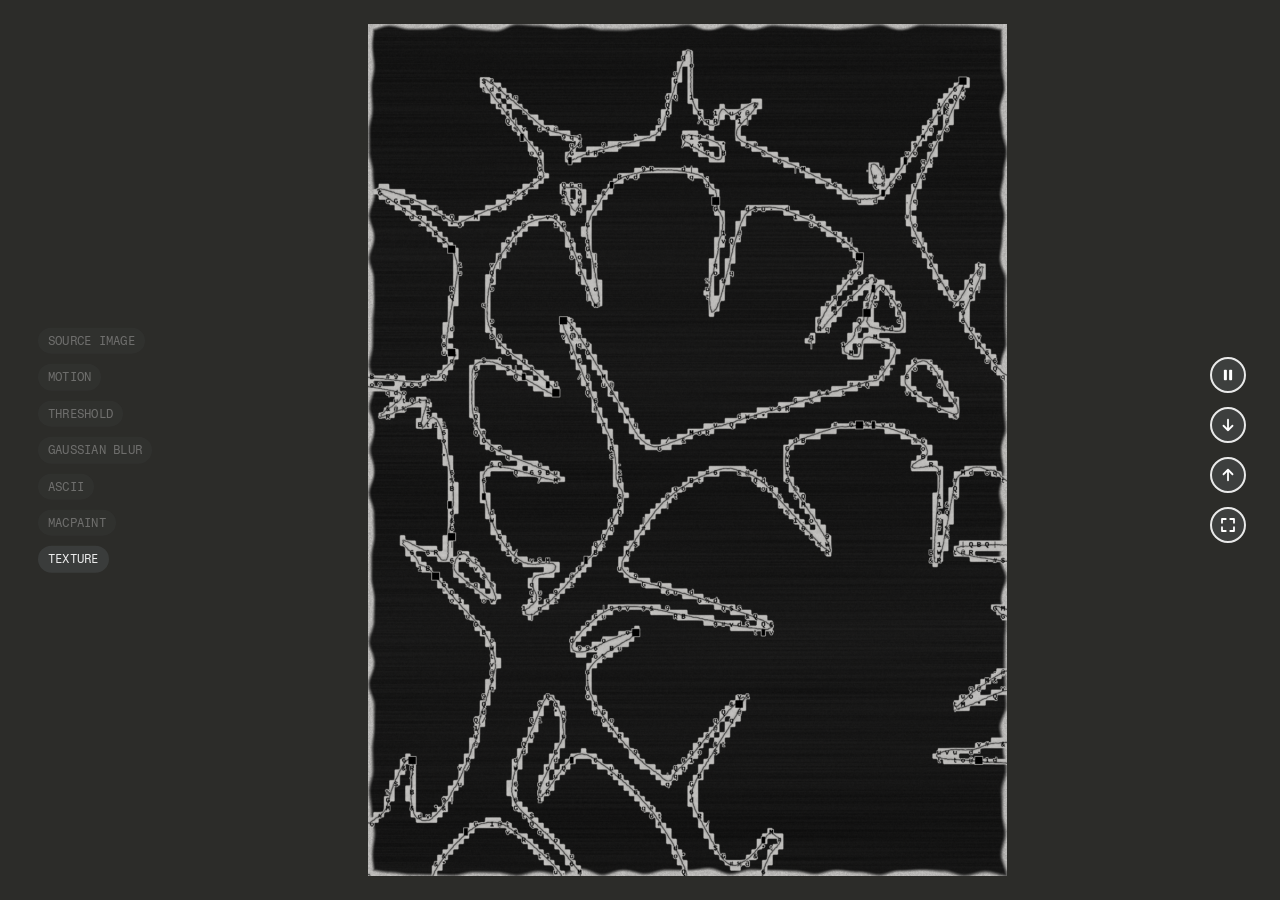
==== commit 8861ecef: "Giao diện mới: cột bước bên trái, nút tròn bên phải, font Fragment Mono - Các bước 0–6 xếp dọc bên t" ====
--- a/index.html
+++ b/index.html
@@ -25,10 +25,10 @@
         });
     }
   </script>
-  <!-- Font Be Vietnam Pro (cần mạng). Mất mạng thì tự dùng font hệ thống, app vẫn chạy. -->
+  <!-- Font Fragment Mono (chữ chính) + Be Vietnam Pro (cần mạng). Mất mạng thì tự dùng font hệ thống, app vẫn chạy. -->
   <link rel="preconnect" href="https://fonts.googleapis.com">
   <link rel="preconnect" href="https://fonts.gstatic.com" crossorigin>
-  <link rel="stylesheet" href="https://fonts.googleapis.com/css2?family=Be+Vietnam+Pro:wght@400;500;600;700&display=swap">
+  <link rel="stylesheet" href="https://fonts.googleapis.com/css2?family=Be+Vietnam+Pro:wght@400;500;600;700&family=Fragment+Mono&display=swap">
   <link rel="stylesheet" href="css/style.css">
 </head>
 <!-- class "viewer" = chế độ xem: chỉ có ảnh + tương tác. Phím H hoặc nút ⚙ để mở bảng tuỳ chỉnh. -->
@@ -93,12 +93,13 @@
     </aside>
   </main>
 
-  <!-- Thanh nút nổi ở chế độ xem. Nút VI/EN và Tuỳ chỉnh đã bỏ; thanh 7 bước (#stagebar) nổi ngay phía trên. -->
-  <!-- Mỗi nút: icon (SVG vẽ sẵn, không cần tải gì) + chữ. Trên điện thoại icon nằm trên, chữ nằm dưới. -->
+  <!-- Chế độ xem: các bước 0–6 nằm cột trái (#stagebar), nút tròn chỉ có icon nằm cột phải.
+       Rê chuột vào nút tròn thì nhãn (.tip) hiện ra. Nút chạy/dừng và toàn màn hình do main.js vẽ icon. -->
   <nav class="viewer-bar">
-    <label class="btn vb"><svg class="ic" viewBox="0 0 24 24" aria-hidden="true"><rect x="3" y="4" width="18" height="16" rx="2"/><circle cx="9" cy="10" r="2"/><path d="M21 16l-5-5-9 9"/></svg><span>Tải ảnh</span><input type="file" class="file-image" accept="image/*" hidden></label>
-    <button class="btn vb btn-play" title="Tạm dừng (Space)">⏸</button>
-    <button class="btn vb btn-png"><svg class="ic" viewBox="0 0 24 24" aria-hidden="true"><path d="M12 4v11M7 10l5 5 5-5M5 20h14"/></svg><span>Lưu PNG</span></button>
+    <button class="ib btn-play"></button>
+    <button class="ib btn-png"><svg class="ic" viewBox="0 0 24 24" aria-hidden="true"><path d="M12 5v14M6 13l6 6 6-6"/></svg><span class="tip">Lưu PNG</span></button>
+    <label class="ib" tabindex="0"><svg class="ic" viewBox="0 0 24 24" aria-hidden="true"><path d="M12 19V5M6 11l6-6 6 6"/></svg><span class="tip">Tải ảnh</span><input type="file" class="file-image" accept="image/*" hidden></label>
+    <button class="ib btn-fs"></button>
   </nav>
   <p class="viewer-hint hint-mouse">Rê chuột qua ảnh (không cần bấm): ảnh bị hút về phía con trỏ · ngừng rê: ảnh về phẳng · G hiện lưới · Ctrl+V dán ảnh · phím 0–6 đổi bước</p>
   <p class="viewer-hint hint-touch">Vuốt ngón tay trên ảnh: ảnh co giãn theo tay · nhấc tay: ảnh từ từ về phẳng</p>
--- a/css/style.css
+++ b/css/style.css
@@ -13,7 +13,7 @@
   --primary: #1d7f47;     /* nút chính */
   --primary-text: #fff;
   --panel-w: 372px;
-  font-family: "Be Vietnam Pro", system-ui, "Segoe UI", Roboto, sans-serif;
+  font-family: "Fragment Mono", ui-monospace, Consolas, "Be Vietnam Pro", monospace;
 }
 @media (prefers-color-scheme: dark) {
   :root {
@@ -38,6 +38,9 @@
   font-size: 13px;
   line-height: 1.45;
 }
+/* Mọi chữ hiển thị in hoa. Ô nhập chữ và khung lỗi giữ nguyên để không làm sai nội dung. */
+body { text-transform: uppercase; }
+input, textarea, .error { text-transform: none; }
 button, select, input { font: inherit; color: inherit; }
 
 /* ---------- Thanh công cụ ---------- */
@@ -237,45 +240,89 @@
 /* ---------- Chế độ xem: chỉ có ảnh ---------- */
 .viewer-bar, .viewer-hint { display: none; }
 body.viewer .topbar, body.viewer .sheet { display: none; }
-/* Thanh 7 bước nổi ngay trên thanh nút: chọn xem ảnh dừng ở bước 0 → 6 */
+body.viewer .layout { grid-template-columns: 1fr; }
+/* Chừa chỗ hai bên cho cột bước (trái) và cột nút tròn (phải) để không che ảnh */
+body.viewer .viewport { padding: 24px 96px 24px 190px; }
+
+/* Cột trái: các bước 0–6. Bước đang xem rõ hẳn, các bước khác mờ đi. */
 body.viewer .stagebar {
   position: fixed;
-  left: 50%;
-  bottom: 74px;
-  transform: translateX(-50%);
+  left: 38px;
+  top: 50%;
+  transform: translateY(-50%);
   z-index: 5;
+  flex-direction: column;
+  align-items: flex-start;
   flex-wrap: nowrap;
-  max-width: calc(100% - 32px);
-  overflow-x: auto;
-  scrollbar-width: none;
-  padding: 6px;
-  border: 1px solid #45453f;
-  border-radius: 10px;
-  background: rgba(30, 30, 28, .85);
-  backdrop-filter: blur(8px);
-}
-body.viewer .stagebar::-webkit-scrollbar { display: none; }
-body.viewer .stage-btn { flex: none; white-space: nowrap; }
-body.viewer .toast { bottom: 128px; }
-body.viewer .layout { grid-template-columns: 1fr; }
+  gap: 10px;
+  padding: 0;
+  border: none;
+}
+body.viewer .stage-btn {
+  flex: none;
+  padding: 6px 10px;
+  border: none;
+  border-radius: 999px;
+  background: #3a3c3b;
+  color: #ececec;
+  font: 12px/1.2 "Fragment Mono", ui-monospace, Consolas, monospace;
+  letter-spacing: .02em;
+  text-transform: uppercase;
+  white-space: nowrap;
+  opacity: .35;
+  transition: opacity .2s;
+}
+body.viewer .stage-btn b { display: none; }   /* bỏ số thứ tự, chỉ giữ tên bước */
+body.viewer .stage-btn:hover { opacity: .7; }
+body.viewer .stage-btn.active { background: #3a3c3b; opacity: 1; }
+
+/* Cột phải: nút tròn chỉ có icon, rê chuột thì nhãn trượt ra bên trái */
 body.viewer .viewer-bar {
   position: fixed;
-  left: 50%;
-  bottom: 16px;
-  transform: translateX(-50%);
+  right: 34px;
+  top: 50%;
+  transform: translateY(-50%);
+  z-index: 5;
   display: flex;
-  gap: 6px;
-  padding: 6px;
-  border: 1px solid #45453f;
-  border-radius: 10px;
-  background: rgba(30, 30, 28, .85);
-  color: #e8e6df;
-  backdrop-filter: blur(8px);
-  opacity: .4;
-  transition: opacity .2s;
-}
-body.viewer .viewer-bar:hover, body.viewer .viewer-bar:focus-within { opacity: 1; }
-body.viewer .viewer-bar .btn:not(.primary) { background: #34342f; border-color: #45453f; }
+  flex-direction: column;
+  gap: 14px;
+}
+.ib {
+  position: relative;
+  display: grid;
+  place-items: center;
+  width: 36px;
+  height: 36px;
+  padding: 0;
+  border: 2px solid #e9e9e9;
+  border-radius: 50%;
+  background: #3d3f3e;
+  color: #fff;
+  cursor: pointer;
+  transition: background .2s, transform .15s;
+}
+.ib[hidden] { display: none; }
+.ib:hover { background: #4c4f4d; }
+.ib:active { transform: scale(.94); }
+.ib .ic { width: 18px; height: 18px; stroke-width: 2.4; }
+.ib .tip {
+  position: absolute;
+  right: calc(100% + 10px);
+  top: 50%;
+  transform: translate(6px, -50%);
+  padding: 5px 10px;
+  border-radius: 999px;
+  background: #3a3c3b;
+  color: #ececec;
+  font: 12px/1.2 "Fragment Mono", ui-monospace, Consolas, monospace;
+  letter-spacing: .02em;
+  text-transform: uppercase;
+  white-space: nowrap;
+  opacity: 0;
+  pointer-events: none;
+  transition: opacity .15s, transform .15s;
+}
+.ib:hover .tip, .ib:focus-visible .tip { opacity: 1; transform: translate(0, -50%); }
 /* Icon trong nút: nét vẽ theo màu chữ, không tô */
 .ic {
   width: 18px;
@@ -287,6 +334,7 @@
   stroke-linecap: round;
   stroke-linejoin: round;
 }
+.ic.solid { fill: currentColor; stroke: none; }
 /* Gợi ý thao tác: chuột cho máy tính, ngón tay cho màn hình cảm ứng */
 body.viewer .viewer-hint.hint-touch { display: none; }
 @media (hover: none) and (pointer: coarse) {
@@ -371,34 +419,21 @@
   /* Chừa chỗ cho tai thỏ ở trên và cho thanh nút + vạch Home ở dưới, để nút không che ảnh. */
   body.viewer .viewport {
     padding: env(safe-area-inset-top) env(safe-area-inset-right)
-             calc(136px + env(safe-area-inset-bottom)) env(safe-area-inset-left);
-  }
+             calc(120px + env(safe-area-inset-bottom)) env(safe-area-inset-left);
+  }
+  /* Nút tròn: một hàng giữa đáy, to hơn cho dễ chạm. Không có rê chuột nên bỏ nhãn. */
   body.viewer .viewer-bar {
-    left: calc(10px + env(safe-area-inset-left));
-    right: calc(10px + env(safe-area-inset-right));
-    bottom: calc(10px + env(safe-area-inset-bottom));
-    max-width: 440px;
-    margin: 0 auto;                           /* left + right + max-width → nằm giữa */
-    transform: none;
-    justify-content: space-between;
-    gap: 6px;
-    padding: 6px;
-    border-radius: 18px;
-    opacity: 1;
-  }
-  body.viewer .viewer-bar .vb {
-    flex: 1 1 0;
-    flex-direction: column;                   /* icon trên, chữ dưới */
-    justify-content: center;
-    gap: 3px;
-    min-height: 56px;
-    padding: 6px 4px;
-    border-radius: 13px;
-    font-size: 12px;
-  }
-  body.viewer .viewer-bar .ic { width: 23px; height: 23px; }
-  body.viewer .viewer-bar .btn-play { flex: 0 0 58px; font-size: 22px; }
-  body.viewer .viewer-bar .langsw { display: none; }   /* đổi ngôn ngữ nằm trong bảng Tuỳ chỉnh */
+    top: auto;
+    right: auto;
+    left: 50%;
+    bottom: calc(14px + env(safe-area-inset-bottom));
+    transform: translateX(-50%);
+    flex-direction: row;
+    gap: 18px;
+  }
+  body.viewer .ib { width: 44px; height: 44px; }
+  body.viewer .ib .ic { width: 20px; height: 20px; }
+  body.viewer .ib .tip { display: none; }
   body.viewer .viewer-hint {
     top: calc(12px + env(safe-area-inset-top));
     font-size: 13px;
@@ -406,18 +441,20 @@
     text-shadow: 0 1px 3px rgba(0, 0, 0, .8);
   }
   .toast { bottom: calc(88px + env(safe-area-inset-bottom)); font-size: 14px; }
-  body.viewer .toast { bottom: calc(144px + env(safe-area-inset-bottom)); }
-  /* Thanh 7 bước: một hàng vuốt ngang, nằm trên thanh nút */
+  body.viewer .toast { bottom: calc(130px + env(safe-area-inset-bottom)); }
+  /* Các bước: một hàng vuốt ngang, nằm ngay trên hàng nút tròn */
   body.viewer .stagebar {
+    top: auto;
     left: calc(10px + env(safe-area-inset-left));
     right: calc(10px + env(safe-area-inset-right));
-    bottom: calc(86px + env(safe-area-inset-bottom));
-    max-width: 440px;
-    margin: 0 auto;
+    bottom: calc(72px + env(safe-area-inset-bottom));
     transform: none;
-    padding: 6px;
-    border-radius: 18px;
-  }
+    flex-direction: row;
+    gap: 6px;
+    overflow-x: auto;
+    scrollbar-width: none;
+  }
+  body.viewer .stage-btn { min-height: 34px; padding: 6px 12px; font-size: 12px; }
 
   /* ---------- Chế độ tuỳ chỉnh: ảnh nửa trên, bảng trượt nửa dưới ---------- */
   body:not(.viewer) .viewport {
@@ -520,9 +557,7 @@
 
   /* ---------- Xoay ngang: ảnh bên trái, bảng bên phải ---------- */
   @media (orientation: landscape) and (max-height: 520px) {
-    body.viewer .viewport { padding-bottom: calc(118px + env(safe-area-inset-bottom)); }
-    body.viewer .stagebar { bottom: calc(68px + env(safe-area-inset-bottom)); }
-    body.viewer .viewer-bar .vb { min-height: 48px; }
+    body.viewer .viewport { padding-bottom: calc(112px + env(safe-area-inset-bottom)); }
     body:not(.viewer) .layout { flex-direction: row; }
     body:not(.viewer) .viewport {
       flex: 1 1 55%;
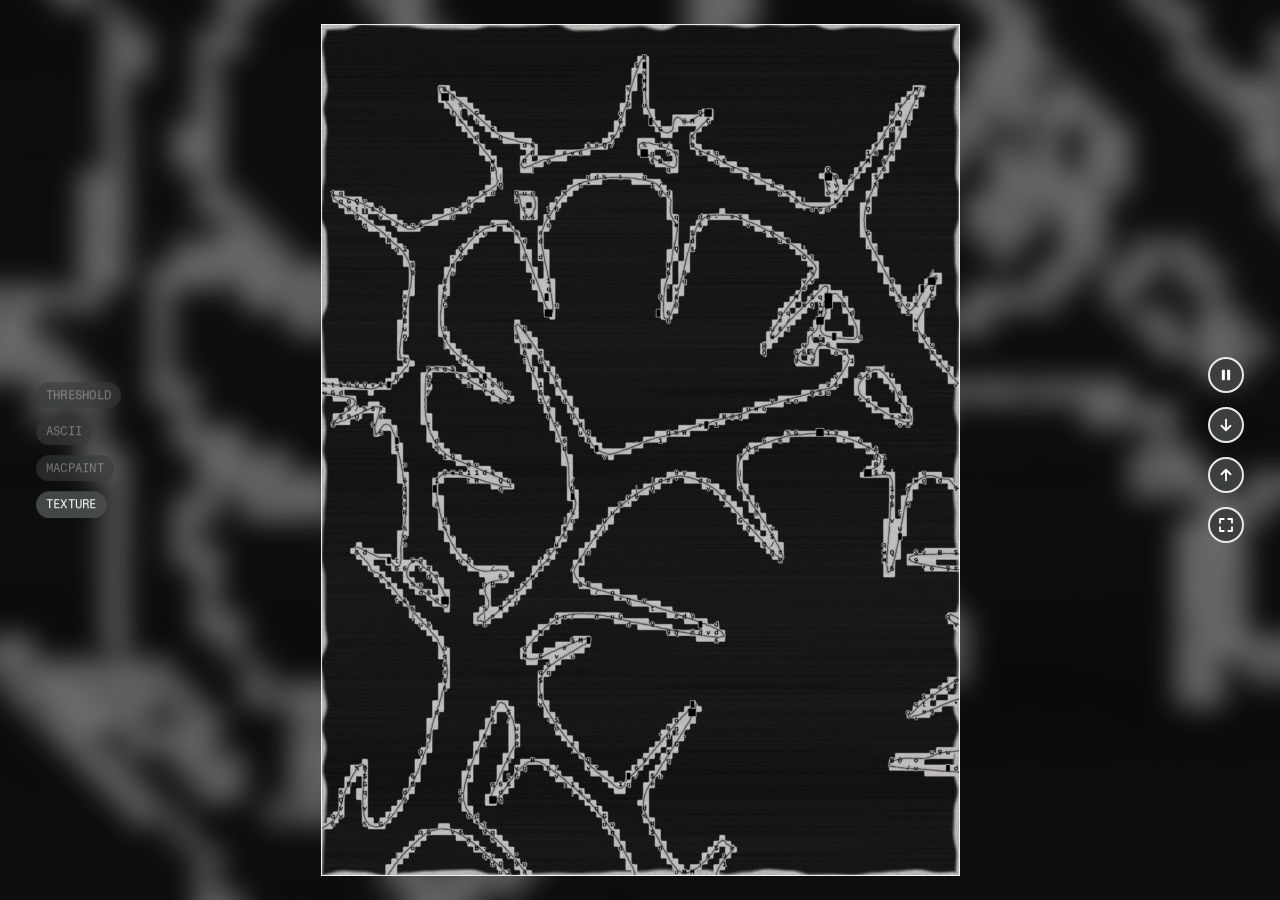
==== commit 30cf631f: "Giao diện theo bước: nền trắng cho Threshold–MacPaint, nền ảnh mờ cho Texture - Threshold, ASCII, Ma" ====
--- a/index.html
+++ b/index.html
@@ -33,6 +33,8 @@
 </head>
 <!-- class "viewer" = chế độ xem: chỉ có ảnh + tương tác. Phím H hoặc nút ⚙ để mở bảng tuỳ chỉnh. -->
 <body class="viewer">
+  <!-- Nền của bước Texture: một khung tĩnh của chính ảnh Texture, phủ kín và làm mờ (main.js chụp) -->
+  <div class="backdrop" id="backdrop"></div>
   <header class="topbar">
     <strong class="brand">Contour Lines Lab</strong>
     <label class="field-inline">Preset <select id="presetSelect"></select></label>
@@ -67,6 +69,8 @@
         <canvas id="view"></canvas>
         <!-- Lớp vẽ đường lưới (bật bằng "Hiện lưới" hoặc phím G); không lọt vào PNG / video -->
         <canvas id="gridOverlay"></canvas>
+        <!-- Đường viền mảnh ôm sát ảnh; main.js đặt vị trí theo khung ảnh thật -->
+        <div class="frame-line" id="frameLine"></div>
         <div class="drop-hint">Thả ảnh vào đây</div>
         <pre class="error" id="error" hidden></pre>
       </div>
--- a/css/style.css
+++ b/css/style.css
@@ -242,12 +242,12 @@
 body.viewer .topbar, body.viewer .sheet { display: none; }
 body.viewer .layout { grid-template-columns: 1fr; }
 /* Chừa chỗ hai bên cho cột bước (trái) và cột nút tròn (phải) để không che ảnh */
-body.viewer .viewport { padding: 24px 96px 24px 190px; }
+body.viewer .viewport { padding: 24px 190px; }   /* chừa 24px trên dưới; hai bên bằng nhau để ảnh nằm chính giữa */
 
 /* Cột trái: các bước 0–6. Bước đang xem rõ hẳn, các bước khác mờ đi. */
 body.viewer .stagebar {
   position: fixed;
-  left: 38px;
+  left: 36px;
   top: 50%;
   transform: translateY(-50%);
   z-index: 5;
@@ -263,23 +263,71 @@
   padding: 6px 10px;
   border: none;
   border-radius: 999px;
-  background: #3a3c3b;
-  color: #ececec;
+  background: var(--pill-bg);
+  color: var(--pill-fg);
   font: 12px/1.2 "Fragment Mono", ui-monospace, Consolas, monospace;
   letter-spacing: .02em;
   text-transform: uppercase;
   white-space: nowrap;
-  opacity: .35;
-  transition: opacity .2s;
+  transition: background .2s, color .2s;
 }
 body.viewer .stage-btn b { display: none; }   /* bỏ số thứ tự, chỉ giữ tên bước */
-body.viewer .stage-btn:hover { opacity: .7; }
-body.viewer .stage-btn.active { background: #3a3c3b; opacity: 1; }
+/* Ẩn bước 0 (Ảnh gốc), 1 (Chuyển động) và 3 (Gaussian blur, trông gần như Threshold) ở chế độ xem.
+   Phím 0, 1, 3 vẫn dùng được. */
+body.viewer .stage-btn:nth-child(-n+2), body.viewer .stage-btn:nth-child(4) { display: none; }
+body.viewer .stage-btn:hover { color: var(--pill-hover); }
+body.viewer .stage-btn.active { background: var(--pill-active-bg); color: var(--pill-active-fg); }
+
+/* ---------- Hai kiểu giao diện theo bước đang xem ---------- */
+/* light: Threshold → MacPaint (ảnh nền trắng) → trang trắng, nút xám nhạt, viền ảnh tối */
+body.viewer[data-look=light] {
+  --pill-bg: #e6e6e6;
+  --pill-fg: #b4b4b4;
+  --pill-hover: #7a7a7a;
+  --pill-active-bg: #4a4c4b;
+  --pill-active-fg: #fff;
+  --frame-line: #2b2b2b;
+  background: #fff;
+}
+/* texture: nền là ảnh Texture tĩnh, phóng to và làm mờ; nút tối trong suốt, viền ảnh sáng */
+body.viewer[data-look=texture] {
+  --pill-bg: rgba(58, 60, 59, .6);
+  --pill-fg: rgba(236, 236, 236, .4);
+  --pill-hover: rgba(236, 236, 236, .75);
+  --pill-active-bg: rgba(72, 76, 75, .92);
+  --pill-active-fg: #fff;
+  --frame-line: rgba(255, 255, 255, .85);
+  background: #121212;
+}
+body.viewer[data-look=light] .layout, body.viewer[data-look=light] .viewport { background: #fff; }
+body.viewer[data-look=texture] .layout, body.viewer[data-look=texture] .viewport { background: transparent; }
+body.viewer[data-look=light] .viewer-hint { color: #8a8a8a; text-shadow: none; }
+body.viewer[data-look=texture] .stage-btn { backdrop-filter: blur(6px); }
+
+.backdrop {
+  display: none;
+  position: fixed;
+  inset: -60px;                 /* tràn ra ngoài để mép mờ không lộ viền sáng */
+  z-index: 0;
+  background: #121212 center / cover no-repeat;
+  filter: blur(14px) brightness(.6);
+  pointer-events: none;
+}
+body.viewer[data-look=texture] .backdrop { display: block; }
+body.viewer .layout { position: relative; z-index: 1; }
+
+.frame-line { display: none; }
+body.viewer .frame-line {
+  display: block;
+  position: absolute;
+  border: 1px solid var(--frame-line);
+  pointer-events: none;
+}
 
 /* Cột phải: nút tròn chỉ có icon, rê chuột thì nhãn trượt ra bên trái */
 body.viewer .viewer-bar {
   position: fixed;
-  right: 34px;
+  right: 36px;
   top: 50%;
   transform: translateY(-50%);
   z-index: 5;
@@ -450,6 +498,7 @@
     bottom: calc(72px + env(safe-area-inset-bottom));
     transform: none;
     flex-direction: row;
+    justify-content: safe center;
     gap: 6px;
     overflow-x: auto;
     scrollbar-width: none;
